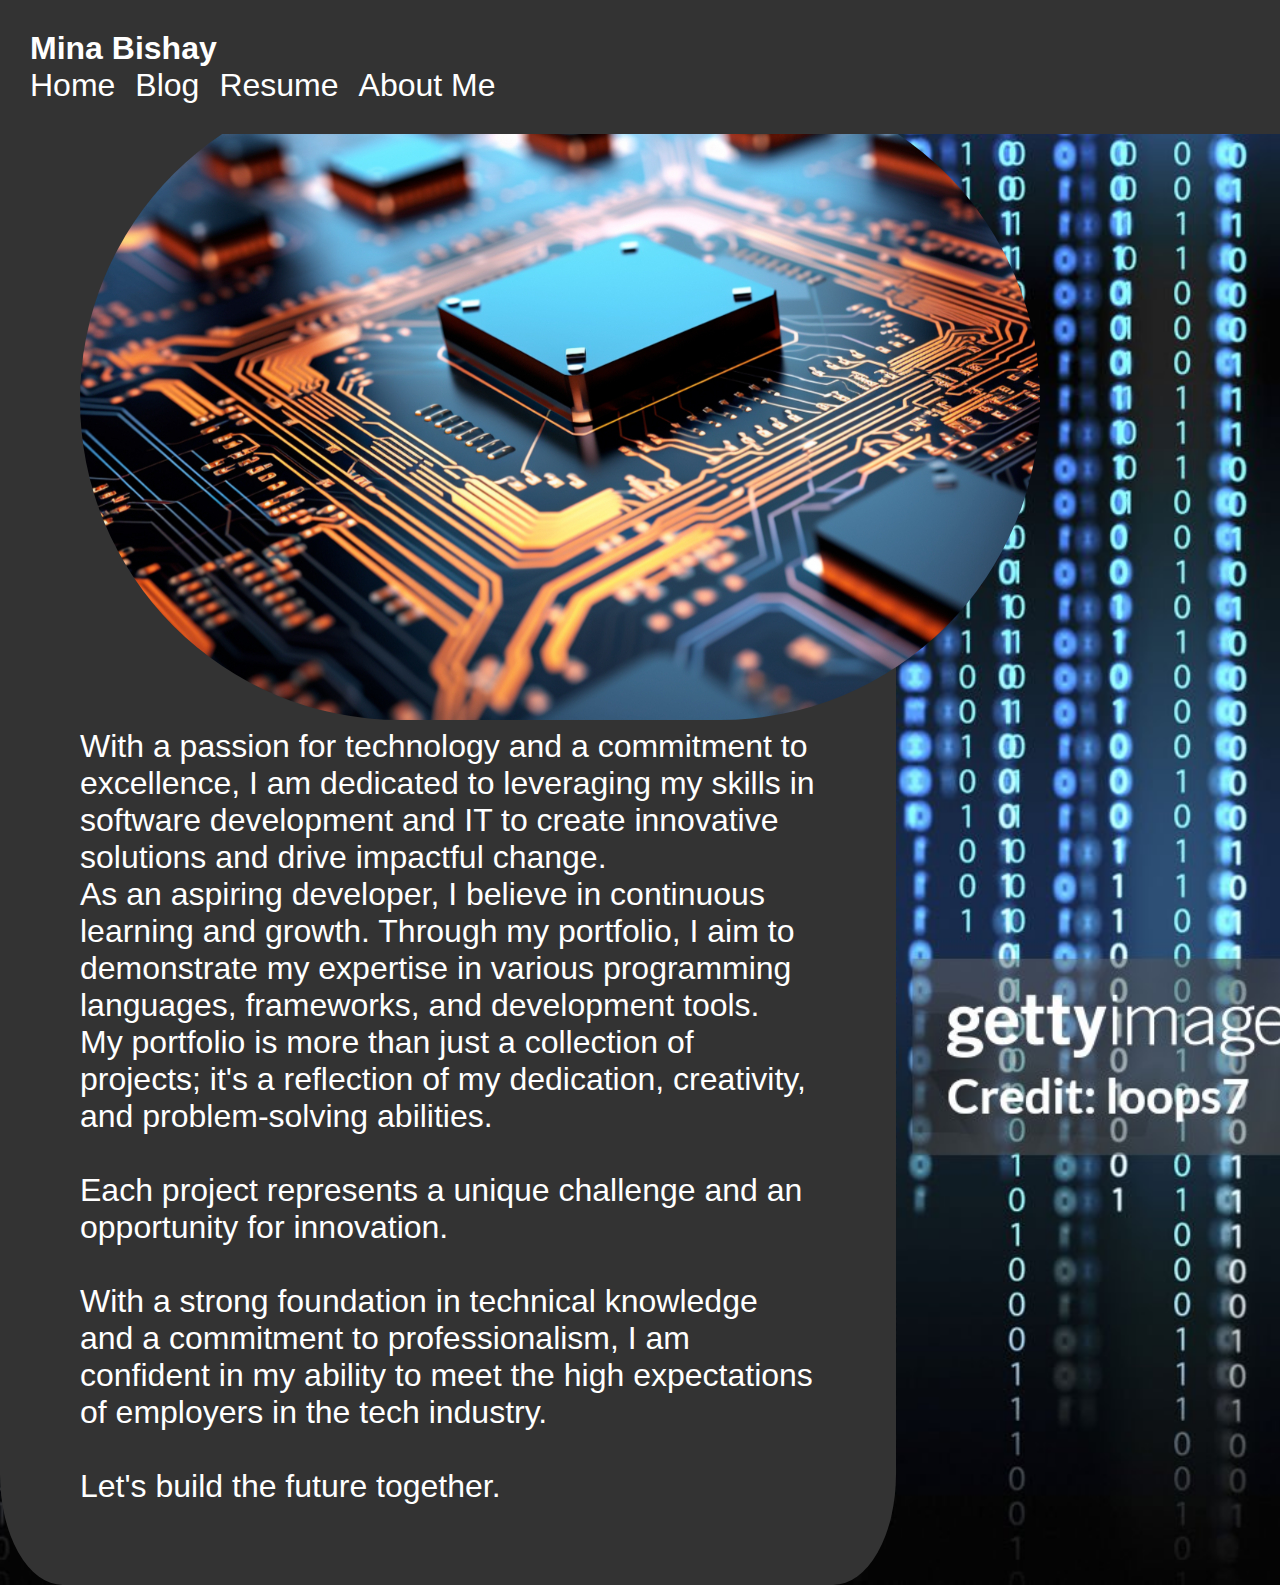
==== src/index.html @ affab016 "create src/doc path" ====
<!DOCTYPE html>
<html lang="en">
  <head>
    <meta charset="UTF-8" />
    <meta name="viewport" content="width=device-width, initial-scale=1.0" />
    <title>Mina Bishay - Home</title>
    <link rel="stylesheet" href="style.css" />
  </head>
  <body class="home">
    <header>
      <h1><strong>Mina Bishay</strong></h1>
      <nav>
        <ul>
          <li><a href="index.html">Home</a></li>
          <li><a href="blog.html">Blog</a></li>
          <li><a href="resume.html">Resume</a></li>
          <li><a href="about.html">About Me</a></li>
        </ul>
      </nav>
    </header>
    <main>
      <section class="home-info">
        <div>
          <img src="home-info-item.jpg" alt="image for first text group" />
        </div>
        <p>
          With a passion for technology and a commitment to excellence, I am
          dedicated to leveraging my skills in software development and IT to
          create innovative solutions and drive impactful change.
        </p>
        <p>
          As an aspiring developer, I believe in continuous learning and growth.
          Through my portfolio, I aim to demonstrate my expertise in various
          programming languages, frameworks, and development tools.
        </p>

        <p>
          My portfolio is more than just a collection of projects; it's a
          reflection of my dedication, creativity, and problem-solving
          abilities. <br /><br />Each project represents a unique challenge and
          an opportunity for innovation. <br /><br />With a strong foundation in
          technical knowledge and a commitment to professionalism, I am
          confident in my ability to meet the high expectations of employers in
          the tech industry. <br /><br />Let's build the future together.
        </p>
      </section>
    </main>
  </body>
</html>
---- src/style.css ----
* {
  box-sizing: border-box;
  margin: 0;
  padding: 0;
}

#resume {
  width: 100%;
  height: 1500px;
}

body {
  font-family: Arial, Helvetica, sans-serif;
}

header {
  background-color: #333;
  color: #fff;
  padding: 30px;
  /* display: flex;
  justify-content: space-between;
  align-items: center; */
  top: 0;
  position: fixed;
  width: 100%;
  z-index: 4;
}

nav ul {
  list-style-type: none;
  margin: 0;
  padding: 0;
  display: flex;
}
nav ul li {
  margin-right: 20px;
}

nav ul li a {
  color: #fff;
  text-decoration: none;
  font-size: 2rem;
  transition: 1s;
}
nav ul li a:hover {
  color: greenyellow;
  animation: normal;
  transform: translateX(0);
}

div {
  flex-direction: column;
  margin: 0;
  padding: 0;
}

footer {
  background-color: #333;
  color: #fff;
  padding: 2rem;
  position: fixed;
  bottom: 0;
  left: 0;
  width: 100%;
  z-index: 4;
  box-sizing: border-box;
}

footer h1 {
  margin-bottom: 10px; /* Add some margin to separate the text from the links */
}

.home-info {
  flex-direction: column;
  justify-content: space-around;
  align-items: center;
  position: relative;
  flex-wrap: wrap;
  max-height: 60%;
  max-width: 70%;
  
}

.home-info, img {
  border-radius: 70rem;
}

.home {
  background-image: url(background-image.jpg);
  background-size: cover;
  background-position: center;
}

.background-image {
  display: flex;
  justify-content: center;
  flex-direction: center;
  flex-direction: column;
}
.background-image img {
  flex-direction: column;
  top: 0;
  position: fixed;
  width: 100%;
  height: 100%;
}

.about {
  padding-bottom: 200px;
  background-image: url(docs/about-me-background.jpg);
  background-size: cover;
  background-position: center;
}
.about-me {
  background-color: #333;
  color: #fff;
  padding: 5rem;
  font-size: 2rem;
  border-radius: 7%;
  position: relative;
  top: 2rem;
}

.link {
  color: #fff;
}

.link:hover {
  color: chartreuse;
}

.work-about-me {
  background-color: #333;
  color: #fff;
  padding: 5rem;
  font-size: 2rem;
  border-radius: 7%;
  position: relative;
  top: 4rem;
  width: 95%;
  left: 4rem;
}

/*Component styles */
.component {
  margin-bottom: 20px;
}

.component,
h2,
h3,
h4 {
  text-decoration: underline;
}
.blogs {
  background-color: aqua;
  padding-bottom: 139px;
}

.blog-posts {
  display: flex;
  flex-wrap: wrap;
  flex-direction: row;
  background-color: #333;
  color: #fff;
  font-size: 1.5rem;
}

.blog-posts article {
  flex: 1 1 300px; /* Adjust as needed for the desired width */
  margin-right: 20px;
  margin-bottom: 20px;
  border: solid green;
  border-width: 0.5rem;
}

.blog-posts article:last-child {
  margin-right: 0;
}

body {
  font-family: Arial, Helvetica, sans-serif;
}

header {
  background-color: #333;
  color: #fff;
  padding: 30px;
  position: fixed;
  width: 100%;
  z-index: 4;
}

nav ul {
  list-style-type: none;
  margin: 0;
  padding: 0;
  display: flex;
}

nav ul li {
  margin-right: 20px;
}

nav ul li a {
  color: #fff;
  text-decoration: none;
  font-size: 2rem;
  transition: 1s;
}

nav ul li a:hover {
  color: greenyellow;
  animation: normal;
  transform: translateX(0);
}

.home-info,
.about-me,
.work-about-me {
  background-color: #333;
  color: #fff;
  padding: 5rem;
  font-size: 2rem;
  border-radius: 7%;
}

.link {
  color: #fff;
}

.link:hover {
  color: chartreuse;
}

.component,
h2,
h3,
h4 {
  text-decoration: underline;
}

/* For screens with a maximum width of 375px */
@media only screen and (max-width: 375px) {
  .home-info,
  .about-me,
  .work-about-me,
  .component {
    padding: 2rem;
    font-size: 1.5rem;
    margin-left: 0;
    width: 100%;
    max-width: none;
    left: 0;
  }
}

/* For screens with a maximum width of 430px */
@media only screen and (max-width: 430px) {
  .background-image img {
    height: auto;
  }
}

/* For screens with a maximum width of 768px */
@media only screen and (max-width: 768px) {
  .about-me,
  .work-about-me {
    padding: 3rem;
    font-size: 1.8rem;
  }
  .background-image img {
    height: auto;
  }
}

/* For screens with a maximum width of 1024px */
@media only screen and (max-width: 1024px) {
  .background-image img {
    height: auto;
  }
}
/* For screens with a maximum width of 375px */
@media only screen and (max-width: 375px) {
  /* Adjust styles here */
  .home-info {
    padding: 2rem;
    font-size: 1.2rem;
  }
  .background-image {
    height: 100rem;
    /* z-index: 2; */
  }
}

/* For screens with a maximum width of 430px */
@media only screen and (max-width: 430px) {
  /* Adjust styles here */
  .background-image img {
    height: auto;
  }
  .home-info {
    padding: 2rem;
    font-size: 1.2rem;
  }
  .background-image {
    height: auto;
  }
}


/* For screens with a maximum width of 768px */
@media only screen and (max-width: 768px) {
  /* Adjust styles here */
  .home-info {
    padding: 3rem;
    font-size: 1.5rem;
  }
}

/* For screens with a maximum width of 1024px */
@media only screen and (max-width: 1024px) {
  /* Adjust styles here */
  .background-image img {
    height: auto;
  }
}
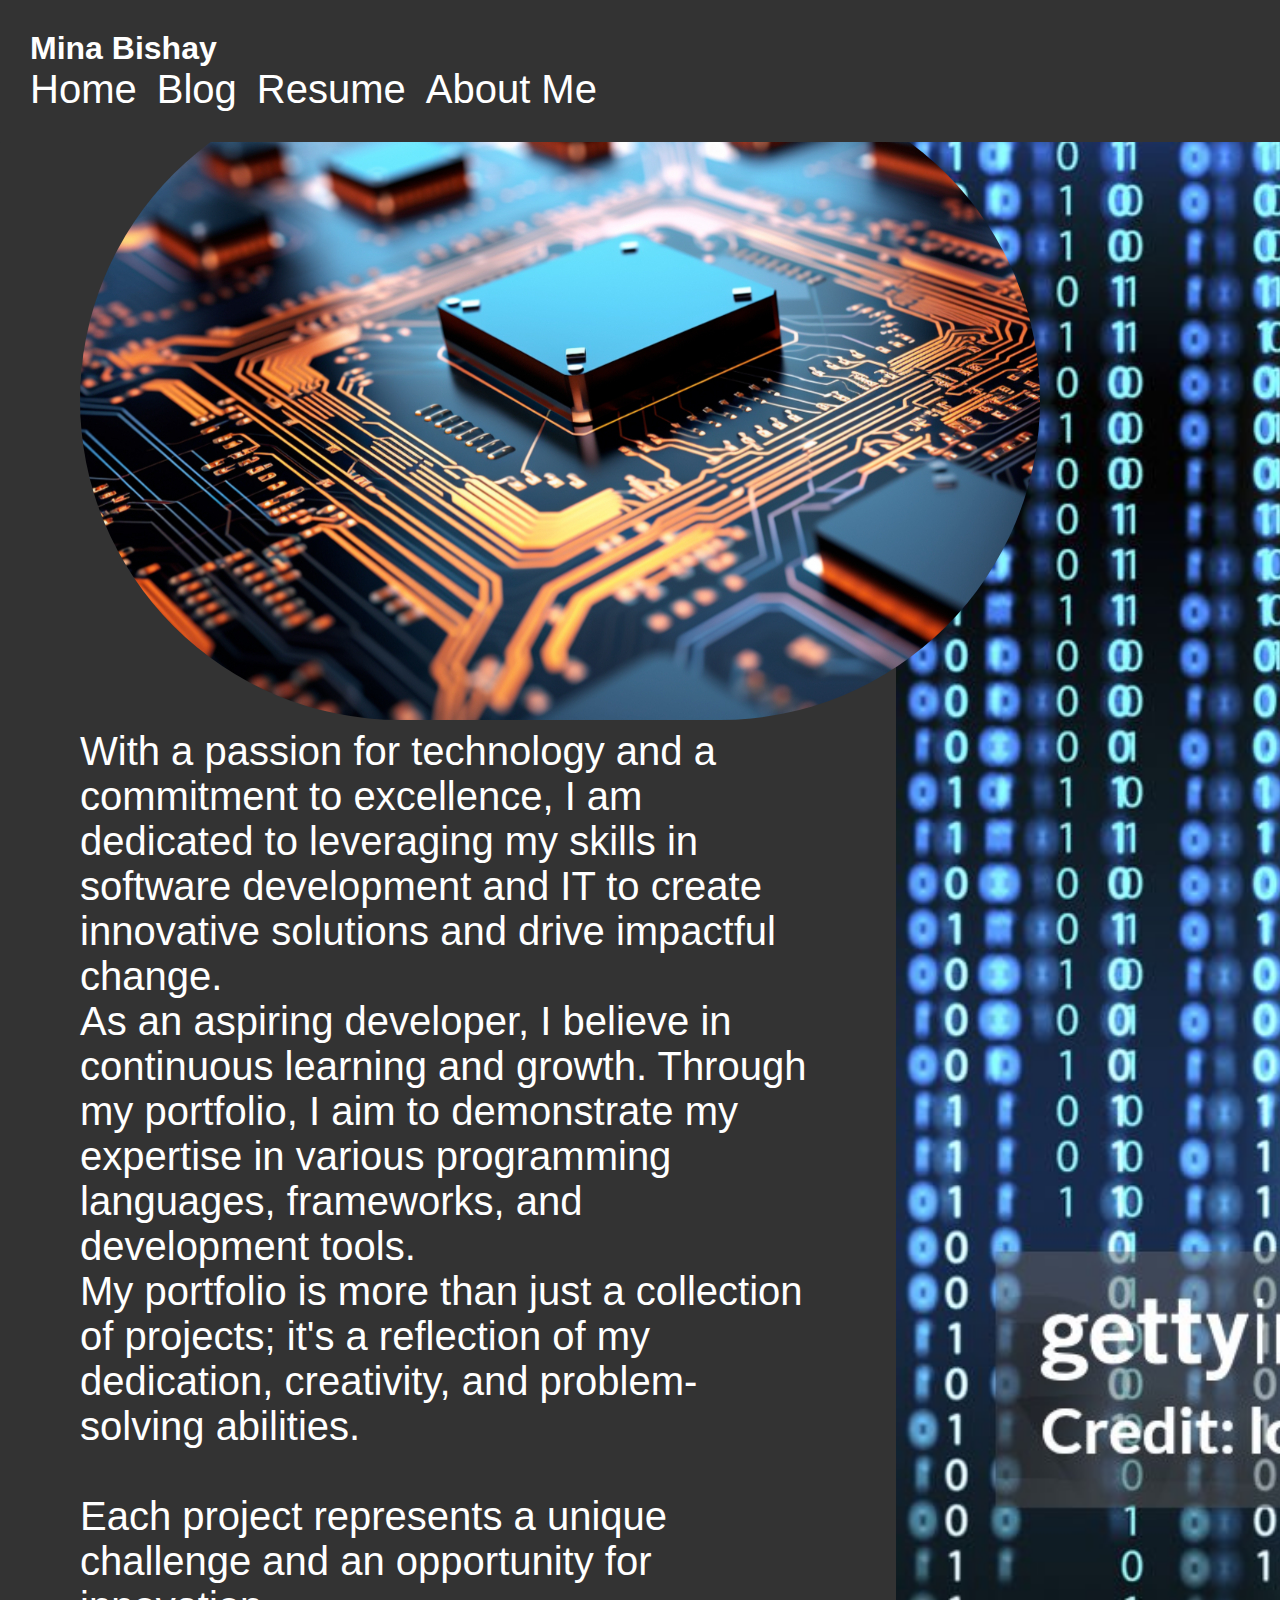
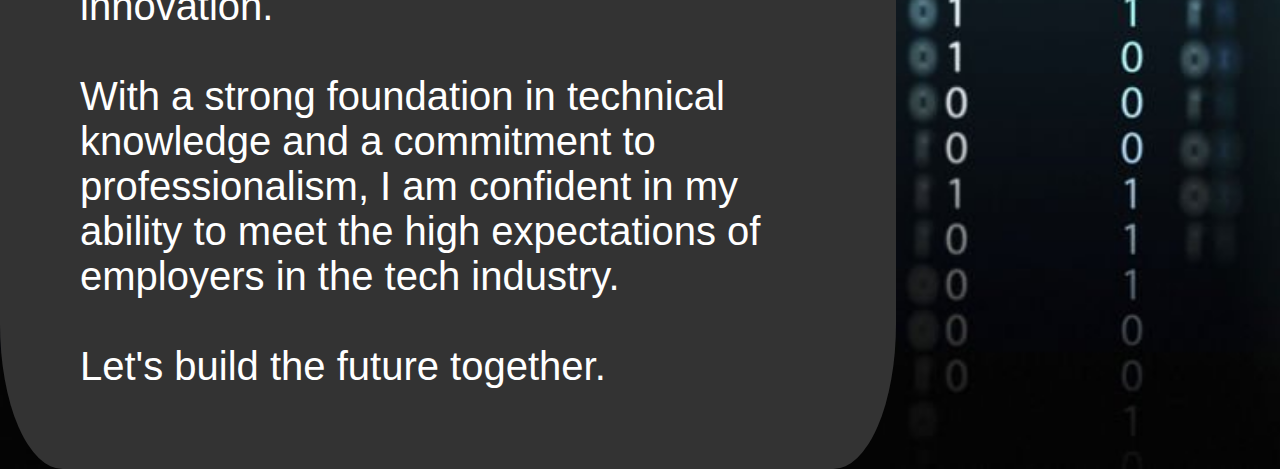
==== commit 1440ba73: "file layout" ====
--- a/src/index.html
+++ b/src/index.html
@@ -21,7 +21,7 @@
     <main>
       <section class="home-info">
         <div>
-          <img src="home-info-item.jpg" alt="image for first text group" />
+          <img src="docs/home-info-item.jpg" alt="image for first text group" />
         </div>
         <p>
           With a passion for technology and a commitment to excellence, I am
--- a/src/style.css
+++ b/src/style.css
@@ -86,7 +86,7 @@
 }
 
 .home {
-  background-image: url(background-image.jpg);
+  background-image: url(docs/background-image.jpg);
   background-size: cover;
   background-position: center;
 }
@@ -240,88 +240,77 @@
   text-decoration: underline;
 }
 
-/* For screens with a maximum width of 375px */
-@media only screen and (max-width: 375px) {
-  .home-info,
-  .about-me,
-  .work-about-me,
-  .component {
+/* Extra small devices (phones, 600px and down) */
+@media only screen and (max-width: 600px) {
+  /* CSS rules for phone screens */
+  header, footer {
+    padding: 15px;
+  }
+  nav ul li a {
+    font-size: 1.5rem;
+  }
+  .home-info, .about-me, .work-about-me {
     padding: 2rem;
     font-size: 1.5rem;
-    margin-left: 0;
-    width: 100%;
-    max-width: none;
-    left: 0;
-  }
-}
-
-/* For screens with a maximum width of 430px */
-@media only screen and (max-width: 430px) {
-  .background-image img {
-    height: auto;
-  }
-}
-
-/* For screens with a maximum width of 768px */
-@media only screen and (max-width: 768px) {
-  .about-me,
-  .work-about-me {
+  }
+}
+
+/* Extra small devices (phones, 600px and down) */
+@media only screen and (max-width: 600px) {
+  /* CSS rules for phone screens */
+  header, footer {
+    padding: 15px;
+  }
+  nav ul li a {
+    font-size: 1.5rem;
+  }
+  .home-info, .about-me, .work-about-me {
+    padding: 2rem;
+    font-size: 1.5rem;
+  }
+}
+
+/* Small devices (portrait tablets and large phones, 600px to 900px) */
+@media only screen and (min-width: 601px) and (max-width: 900px) {
+  /* CSS rules for portrait tablets and large phones */
+  header, footer, .home-info-item {
+    padding: 20px;
+  }
+  nav ul li a {
+    font-size: 1.75rem;
+  }
+  .home-info, .about-me, .work-about-me {
     padding: 3rem;
-    font-size: 1.8rem;
-  }
-  .background-image img {
-    height: auto;
-  }
-}
-
-/* For screens with a maximum width of 1024px */
-@media only screen and (max-width: 1024px) {
-  .background-image img {
-    height: auto;
-  }
-}
-/* For screens with a maximum width of 375px */
-@media only screen and (max-width: 375px) {
-  /* Adjust styles here */
-  .home-info {
-    padding: 2rem;
-    font-size: 1.2rem;
-  }
-  .background-image {
-    height: 100rem;
-    /* z-index: 2; */
-  }
-}
-
-/* For screens with a maximum width of 430px */
-@media only screen and (max-width: 430px) {
-  /* Adjust styles here */
-  .background-image img {
-    height: auto;
-  }
-  .home-info {
-    padding: 2rem;
-    font-size: 1.2rem;
-  }
-  .background-image {
-    height: auto;
-  }
-}
-
-
-/* For screens with a maximum width of 768px */
-@media only screen and (max-width: 768px) {
-  /* Adjust styles here */
-  .home-info {
-    padding: 3rem;
-    font-size: 1.5rem;
-  }
-}
-
-/* For screens with a maximum width of 1024px */
-@media only screen and (max-width: 1024px) {
-  /* Adjust styles here */
-  .background-image img {
-    height: auto;
-  }
-}+    font-size: 1.75rem;
+  }
+}
+
+/* Medium devices (landscape tablets, 901px and up) */
+@media only screen and (min-width: 901px) {
+  /* CSS rules for landscape tablets */
+  header, footer {
+    padding: 25px;
+  }
+  nav ul li a {
+    font-size: 2rem;
+  }
+  .home-info, .about-me, .work-about-me {
+    padding: 4rem;
+    font-size: 2rem;
+  }
+}
+
+/* Large devices (laptops/desktops, 1200px and up) */
+@media only screen and (min-width: 1200px) {
+  /* CSS rules for laptops/desktops */
+  header, footer {
+    padding: 30px;
+  }
+  nav ul li a {
+    font-size: 2.5rem;
+  }
+  .home-info, .about-me, .work-about-me {
+    padding: 5rem;
+    font-size: 2.5rem;
+  }
+}
